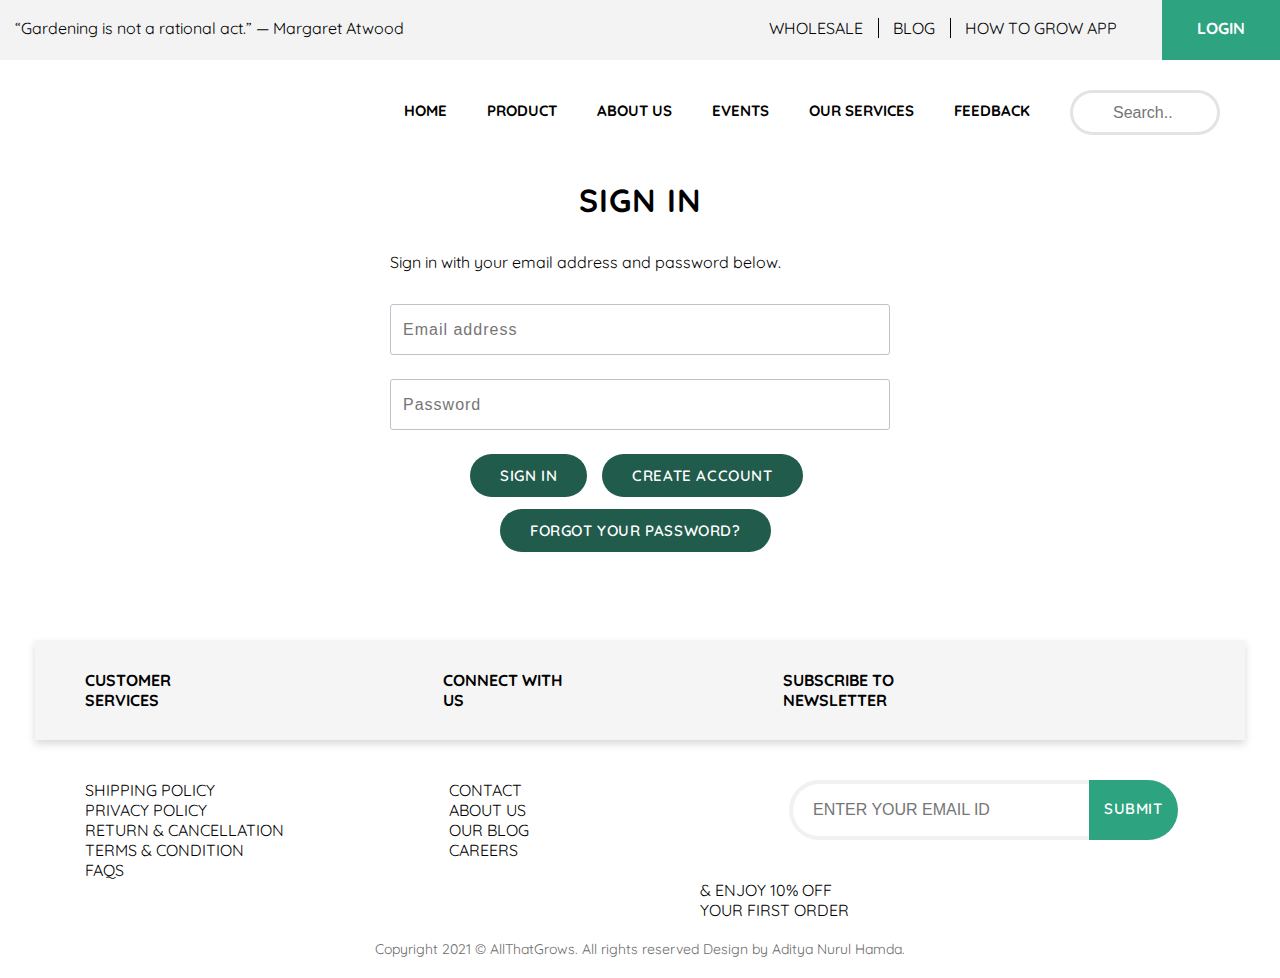
==== login.html @ c0243c1b "login" ====
<!DOCTYPE html>
<html lang="en">

<head>
    <meta charset="UTF-8">
    <meta http-equiv="X-UA-Compatible" content="IE=edge">
    <meta name="viewport" content="width=device-width, initial-scale=1.0">
    <title>Login | All That Grows</title>
    <link rel="icon" href="https://cdn.shopify.com/s/files/1/1380/2059/t/117/assets/favicon.png?v=4972984253205249210"
        type="image/png" />
    <link rel="stylesheet" href="css/login.css">
    <script src="https://kit.fontawesome.com/1e09bce9fd.js" crossorigin="anonymous"></script>

    <script src="https://cdnjs.cloudflare.com/ajax/libs/jquery/3.3.1/jquery.min.js"></script>
</head>

<body>
    <header>
        <div class="padding">
            <div class="kiri">
                <p>“Gardening is not a rational act.” — Margaret Atwood</p>
            </div>
            <div class="kanan">
                <div class="sosmed">
                    <ul>
                        <li style="border-right: 1px solid black; padding-right: 15px;">
                            <a href="">
                                WHOLESALE
                            </a>
                        </li>
                        <li style="border-right: 1px solid black; padding-right: 15px;">
                            <a href="">
                                BLOG
                            </a>
                        </li>
                        <li>
                            <a href="">
                                HOW TO GROW APP
                            </a>
                        </li>
                    </ul>
                </div>
                <div class="login">
                    <a href="">
                        <p>LOGIN</p>
                    </a>
                </div>
            </div>
        </div>
    </header>

    <nav>
        <div class="nav-kiri">
            <a href="">
                <img src="https://cdn.shopify.com/s/files/1/1380/2059/t/117/assets/logo.png?v=12099959411820341887"
                    alt="">
            </a>
        </div>
        <div class="nav-kanan">
            <ul>
                <li>
                    <a href="">
                        Home
                    </a>
                </li>
                <li>
                    <a href="#product">
                        Product
                    </a>
                </li>
                <li>
                    <a href="#about">
                        About Us
                    </a>
                </li>
                <li>
                    <div class="dropdown">
                        <a href="#event" class="dropbtn">Events</a>
                        <!-- <div class="dropdown-content">
                            <a href="#">Workshop</a>
                            <a href="#">Seminar</a>
                            <a href="#">Camp</a>
                        </div> -->
                    </div>
                </li>
                <li>
                    <a href="#service">
                        Our Services
                    </a>
                </li>
                <li>
                    <a href="#feedback">
                        Feedback
                    </a>
                </li>
            </ul>
            <ul class="cari">
                <li>
                    <input class="search" type="text" name="search" placeholder="Search..">
                </li>
                <li>
                    <a href="">
                        <img src="https://cdn.shopify.com/s/files/1/1380/2059/t/117/assets/atg-cart.png?v=14903290622909018087"
                            alt="">
                    </a>
                </li>
            </ul>
        </div>
    </nav>

    <main>
        <div class="judul">
            <h1>
                SIGN IN
            </h1>
        </div>
        <div class="form">
            <div class="teks">
                <p>
                    Sign in with your email address and password below.
                </p>
            </div>
            <form action="">
                <div class="form-email">
                    <input class="email" type="email" placeholder="Email address">
                </div>
                <div class="form-password">
                    <input type="password" class="password" placeholder="Password">
                </div>
                <div class="form-bawah">
                    <div class="atas">
                        <div class="signin">
                            <a class="link-atas" href="">
                                SIGN IN
                            </a>
                        </div>
                        <div class="create">
                            <a class="link-atas" href="">
                                CREATE ACCOUNT
                            </a>
                        </div>
                    </div>
                    <div class="bawah">
                        <div class="forgot">
                            <a href="" class="link-bawah">
                                FORGOT YOUR PASSWORD?
                            </a>
                        </div>
                    </div>
                </div>
            </form>
        </div>
    </main>

    <footer id="feedback">
        <div class="atas-footer">
            <div class="list-atas-footer">
                <p>
                    CUSTOMER SERVICES
                </p>
                <p>
                    CONNECT WITH US
                </p>
                <p>
                    SUBSCRIBE TO NEWSLETTER
                </p>
            </div>
        </div>
        <div class="bawah-footer">
            <div class="atas-bawah-footer">
                <div class="kiri-atas-bawah-footer">
                    <ul>
                        <li>
                            <a href="">
                                SHIPPING POLICY
                            </a>
                        </li>
                        <li>
                            <a href="">
                                PRIVACY POLICY
                            </a>
                        </li>
                        <li>
                            <a href="">
                                RETURN & CANCELLATION
                            </a>
                        </li>
                        <li>
                            <a href="">
                                TERMS & CONDITION
                            </a>
                        </li>
                        <li>
                            <a href="">
                                FAQS
                            </a>
                        </li>
                    </ul>
                </div>
                <div class="tengah-atas-bawah-footer">
                    <ul>
                        <li>
                            <a href="">
                                CONTACT
                            </a>
                        </li>
                        <li>
                            <a href="">
                                ABOUT US
                            </a>
                        </li>
                        <li>
                            <a href="">
                                OUR BLOG
                            </a>
                        </li>
                        <li>
                            <a href="">
                                CAREERS
                            </a>
                        </li>
                    </ul>
                </div>
                <div class="kanan-atas-bawah-footer">
                    <input class="email" type="text" name="search" placeholder="ENTER YOUR EMAIL ID">
                    <a href="" class="link-footer">
                        SUBMIT
                    </a>
                </div>
            </div>
            <div class="bawah-bawah-footer">
                <div class="kiri-bawah-bawah-footer">
                    <img src="https://cdn.shopify.com/s/files/1/1380/2059/t/117/assets/leaf.png?v=9933142420504998060"
                        alt="">
                </div>
                <div class="tengah-bawah-bawah-footer">
                    <ul>
                        <li>
                            <a href="twitter.com" style="color: #00acee;">
                                <i class="fa-2x fa fa-twitter"></i>
                            </a>
                        </li>
                        <li>
                            <a href="facebook.com" style="color: #3b5998;">
                                <i class="fa-2x fa fa-facebook"></i>
                            </a>
                        </li>
                        <li>
                            <a href="instagram.com" style="color:  #c32aa3">
                                <i class="fa-2x fa fa-instagram"></i>
                            </a>
                        </li>
                        <li>
                            <a href="linkedin.com" style="color: #0e76a8;">
                                <i class="fa-2x fa fa-linkedin"></i>
                            </a>
                        </li>
                    </ul>
                </div>
                <div class="kanan-bawah-bawah-footer">
                    <img src="https://cdn.shopify.com/s/files/1/1380/2059/t/117/assets/signup-img.png?v=9838416447156764063"
                        alt="">
                    <p>
                        & ENJOY 10% OFF <br>
                        YOUR FIRST ORDER
                    </p>
                </div>
            </div>
        </div>
        <div class="copyright">
            <p>
                Copyright 2021 © AllThatGrows. All rights reserved Design by Aditya Nurul Hamda.
            </p>
        </div>
    </footer>
</body>

</html>
---- css/login.css ----
@import url("https://fonts.googleapis.com/css2?family=Quicksand:wght@400;700&display=swap");
*,
:before {
  -webkit-box-sizing: border-box;
          box-sizing: border-box;
  margin: 0;
}

body {
  font-family: 'Quicksand', sans-serif;
}

header {
  background: #f3f3f3;
}

header .padding {
  display: -webkit-box;
  display: -ms-flexbox;
  display: flex;
}

header .padding .kiri {
  padding: 17.5px 15px 22.5px 15px;
}

header .padding .kanan {
  display: -webkit-box;
  display: -ms-flexbox;
  display: flex;
  margin: 0 0 0 auto;
}

header .padding .kanan .sosmed {
  padding: 17.5px 35px 22.5px 35px;
}

header .padding .kanan .sosmed ul {
  padding: 0;
}

header .padding .kanan .sosmed ul li {
  margin-right: 10px;
  display: inline-block;
}

header .padding .kanan .sosmed ul li a {
  text-decoration: none;
  color: black;
}

header .padding .kanan .sosmed ul li a:hover {
  color: #2ea380;
}

header .padding .kanan .login a {
  text-decoration: none;
}

header .padding .kanan .login a p {
  padding: 17.5px 35px 22.5px 35px;
  background-color: #2ea380;
  color: white;
  font-weight: bold;
}

header .padding .kanan .login a p:hover {
  opacity: 0.8;
}

nav {
  width: 100%;
  display: -webkit-box;
  display: -ms-flexbox;
  display: flex;
  padding: 15px 30px 15px 30px;
}

nav .nav-kiri a img {
  width: 90px;
}

nav .nav-kanan {
  margin: 0 0 0 auto;
  display: -webkit-box;
  display: -ms-flexbox;
  display: flex;
}

nav .nav-kanan ul {
  list-style-type: none;
  display: -webkit-box;
  display: -ms-flexbox;
  display: flex;
  padding: 0;
}

nav .nav-kanan ul li {
  margin-right: 40px;
  margin-top: 25px;
}

nav .nav-kanan ul li a {
  text-decoration: none;
  font-size: 15px;
  color: black;
  font-weight: 900;
  text-transform: uppercase;
}

nav .nav-kanan ul li a:hover {
  color: #2ea380;
}

nav .nav-kanan .cari li {
  margin-right: 15px;
}

nav .nav-kanan .cari li .search {
  width: 150px;
  height: 45px;
  margin-top: -10px;
  -webkit-box-sizing: border-box;
          box-sizing: border-box;
  border: 3px solid rgba(204, 204, 204, 0.548);
  border-radius: 30px;
  font-size: 16px;
  background-color: white;
  background-image: url("https://www.w3schools.com/howto/searchicon.png");
  background-position: 10px 10px;
  background-repeat: no-repeat;
  padding: 12px 20px 12px 40px;
  -webkit-transition: width 0.4s ease-in-out;
  transition: width 0.4s ease-in-out;
  outline: none;
}

nav .nav-kanan .cari li .search:focus {
  width: 225px;
  border: 3px solid #2ea3809d;
}

.dropbtn {
  color: black;
  font-size: 16px;
  border: none;
  cursor: pointer;
}

.dropdown-content {
  display: none;
  position: absolute;
  background-color: white;
  min-width: 160px;
  -webkit-box-shadow: 0px 8px 16px 0px rgba(0, 0, 0, 0.2);
          box-shadow: 0px 8px 16px 0px rgba(0, 0, 0, 0.2);
  z-index: 99;
}

.dropdown-content a {
  color: black;
  padding: 12px 16px;
  text-decoration: none;
  display: block;
}

.dropdown:hover .dropdown-content {
  display: block;
}

main {
  margin-bottom: 100px;
  padding-top: 30px;
}

main .judul {
  text-align: center;
  margin-bottom: 2rem;
}

main .judul h1 {
  letter-spacing: 1px;
}

main .form {
  width: 500px;
  margin: 0 auto;
}

main .form .teks {
  margin-bottom: 2rem;
}

main .form .form-email .email {
  width: 100%;
  padding: .75rem;
  -webkit-box-shadow: none;
          box-shadow: none;
  display: block;
  font-size: 1rem;
  height: 3.1875rem;
  margin: 0 0 1.5rem;
  line-height: normal;
  letter-spacing: 1px;
  border: 1px solid #bcc3ca;
  background-color: #fff;
  color: #4e4949;
  outline: none;
  border-radius: 3px;
  -webkit-transition: background-color .15s, border-color .15s;
  transition: background-color .15s, border-color .15s;
}

main .form .form-email .email:focus {
  border: 1px solid #2ea380;
}

main .form .form-password .password {
  width: 100%;
  padding: .75rem;
  -webkit-box-shadow: none;
          box-shadow: none;
  display: block;
  font-size: 1rem;
  height: 3.1875rem;
  margin: 0 0 1.5rem;
  line-height: normal;
  letter-spacing: 1px;
  border: 1px solid #bcc3ca;
  background-color: #fff;
  color: #4e4949;
  outline: none;
  border-radius: 3px;
  -webkit-transition: background-color .15s, border-color .15s;
  transition: background-color .15s, border-color .15s;
}

main .form .form-password .password:focus {
  border: 1px solid #2ea380;
}

main .form .form-bawah {
  margin-top: 35px;
}

main .form .form-bawah .atas {
  display: -webkit-box;
  display: -ms-flexbox;
  display: flex;
}

main .form .form-bawah .atas .signin .link-atas {
  -webkit-transition: all .5s ease;
  transition: all .5s ease;
  text-transform: uppercase;
  background-color: #205b4b;
  color: white;
  border-radius: 30px;
  text-decoration: none;
  letter-spacing: .6px;
  padding: 12px 30px;
  font-size: 15px;
  font-weight: 600;
  font-stretch: normal;
  font-style: normal;
  line-height: normal;
  margin-right: 15px;
  margin-left: 80px;
}

main .form .form-bawah .atas .signin .link-atas:hover {
  border: 1px solid #2ea380;
  background-color: rgba(255, 255, 255, 0);
  color: #205b4b;
}

main .form .form-bawah .atas .create .link-atas {
  -webkit-transition: all .5s ease;
  transition: all .5s ease;
  text-transform: uppercase;
  background-color: #205b4b;
  color: white;
  border-radius: 30px;
  text-decoration: none;
  letter-spacing: .6px;
  padding: 12px 30px;
  font-size: 15px;
  font-weight: 600;
  font-stretch: normal;
  font-style: normal;
  line-height: normal;
}

main .form .form-bawah .atas .create .link-atas:hover {
  border: 1px solid #2ea380;
  background-color: rgba(255, 255, 255, 0);
  color: #205b4b;
}

main .form .form-bawah .bawah {
  margin-top: 35px;
}

main .form .form-bawah .bawah .forgot .link-bawah {
  margin-left: 110px;
  -webkit-transition: all .5s ease;
  transition: all .5s ease;
  text-transform: uppercase;
  background-color: #205b4b;
  color: white;
  border-radius: 30px;
  text-decoration: none;
  letter-spacing: .6px;
  padding: 12px 30px;
  font-size: 15px;
  font-weight: 600;
  font-stretch: normal;
  font-style: normal;
  line-height: normal;
}

main .form .form-bawah .bawah .forgot .link-bawah:hover {
  border: 1px solid #2ea380;
  background-color: rgba(255, 255, 255, 0);
  color: #205b4b;
}

footer .atas-footer {
  padding: 0 35px;
}

footer .atas-footer .list-atas-footer {
  display: -webkit-box;
  display: -ms-flexbox;
  display: flex;
  background-color: whitesmoke;
  padding: 30px 50px;
  -webkit-box-shadow: 0 4px 8px 0 rgba(0, 0, 0, 0.2);
  box-shadow: 0 4px 8px 0 rgba(0, 0, 0, 0.151);
}

footer .atas-footer .list-atas-footer p {
  margin-right: 200px;
  font-weight: bold;
}

footer .bawah-footer {
  padding: 40px 35px 0px 85px;
}

footer .bawah-footer .atas-bawah-footer {
  display: -webkit-box;
  display: -ms-flexbox;
  display: flex;
}

footer .bawah-footer .atas-bawah-footer .kiri-atas-bawah-footer ul {
  list-style-type: none;
  padding: 0;
}

footer .bawah-footer .atas-bawah-footer .kiri-atas-bawah-footer ul li {
  margin-right: 165px;
}

footer .bawah-footer .atas-bawah-footer .kiri-atas-bawah-footer ul li a {
  text-decoration: none;
  color: black;
}

footer .bawah-footer .atas-bawah-footer .kiri-atas-bawah-footer ul li a:hover {
  color: #2ea380;
}

footer .bawah-footer .atas-bawah-footer .tengah-atas-bawah-footer {
  margin-right: 260px;
}

footer .bawah-footer .atas-bawah-footer .tengah-atas-bawah-footer ul {
  list-style-type: none;
  padding: 0;
}

footer .bawah-footer .atas-bawah-footer .tengah-atas-bawah-footer ul li a {
  text-decoration: none;
  color: black;
}

footer .bawah-footer .atas-bawah-footer .tengah-atas-bawah-footer ul li a:hover {
  color: #2ea380;
}

footer .bawah-footer .atas-bawah-footer .kanan-atas-bawah-footer {
  display: -webkit-box;
  display: -ms-flexbox;
  display: flex;
}

footer .bawah-footer .atas-bawah-footer .kanan-atas-bawah-footer .email {
  width: 300px;
  height: 60px;
  -webkit-box-sizing: border-box;
          box-sizing: border-box;
  border-left: 4px solid rgba(204, 204, 204, 0.267);
  border-top: 4px solid rgba(204, 204, 204, 0.267);
  border-bottom: 4px solid rgba(204, 204, 204, 0.267);
  border-right: 0.1px solid rgba(228, 13, 13, 0);
  border-top-left-radius: 30px;
  border-bottom-left-radius: 30px;
  font-size: 16px;
  background-color: white;
  padding: 15px 20px 15px 20px;
  -webkit-transition: width 0.4s ease-in-out;
  transition: width 0.4s ease-in-out;
  outline: none;
}

footer .bawah-footer .atas-bawah-footer .kanan-atas-bawah-footer .email:focus {
  border-left: 4px solid #2ea3806e;
  border-top: 4px solid #2ea38077;
  border-bottom: 4px solid #2ea38071;
  border-right: 0.1px solid rgba(228, 13, 13, 0);
}

footer .bawah-footer .atas-bawah-footer .kanan-atas-bawah-footer .link-footer {
  position: relative;
  -webkit-transition: all .5s ease;
  transition: all .5s ease;
  text-transform: uppercase;
  background-color: #2ea380;
  color: white;
  border-top-right-radius: 30px;
  border-bottom-right-radius: 30px;
  text-decoration: none;
  height: 60px;
  letter-spacing: .6px;
  padding: 18.5px 15px;
  -webkit-box-align: center;
      -ms-flex-align: center;
          align-items: center;
  font-size: 15px;
  font-weight: 600;
}

footer .bawah-footer .atas-bawah-footer .kanan-atas-bawah-footer .link-footer:hover {
  opacity: 0.7;
}

footer .bawah-footer .bawah-bawah-footer {
  display: -webkit-box;
  display: -ms-flexbox;
  display: flex;
  margin-top: 20px;
}

footer .bawah-footer .bawah-bawah-footer .kiri-bawah-bawah-footer {
  margin-right: 340px;
}

footer .bawah-footer .bawah-bawah-footer .tengah-bawah-bawah-footer {
  margin-right: 185px;
}

footer .bawah-footer .bawah-bawah-footer .tengah-bawah-bawah-footer ul {
  list-style-type: none;
  padding: 0;
  display: -webkit-box;
  display: -ms-flexbox;
  display: flex;
}

footer .bawah-footer .bawah-bawah-footer .tengah-bawah-bawah-footer ul li {
  margin-right: 15px;
}

footer .bawah-footer .bawah-bawah-footer .kanan-bawah-bawah-footer {
  display: -webkit-box;
  display: -ms-flexbox;
  display: flex;
  margin-top: -20px;
}

footer .bawah-footer .bawah-bawah-footer .kanan-bawah-bawah-footer img {
  margin-right: 30px;
}

footer .copyright {
  text-align: center;
  font-size: 14px;
  color: #6d6b6b;
  padding: 20px;
}
/*# sourceMappingURL=login.css.map */
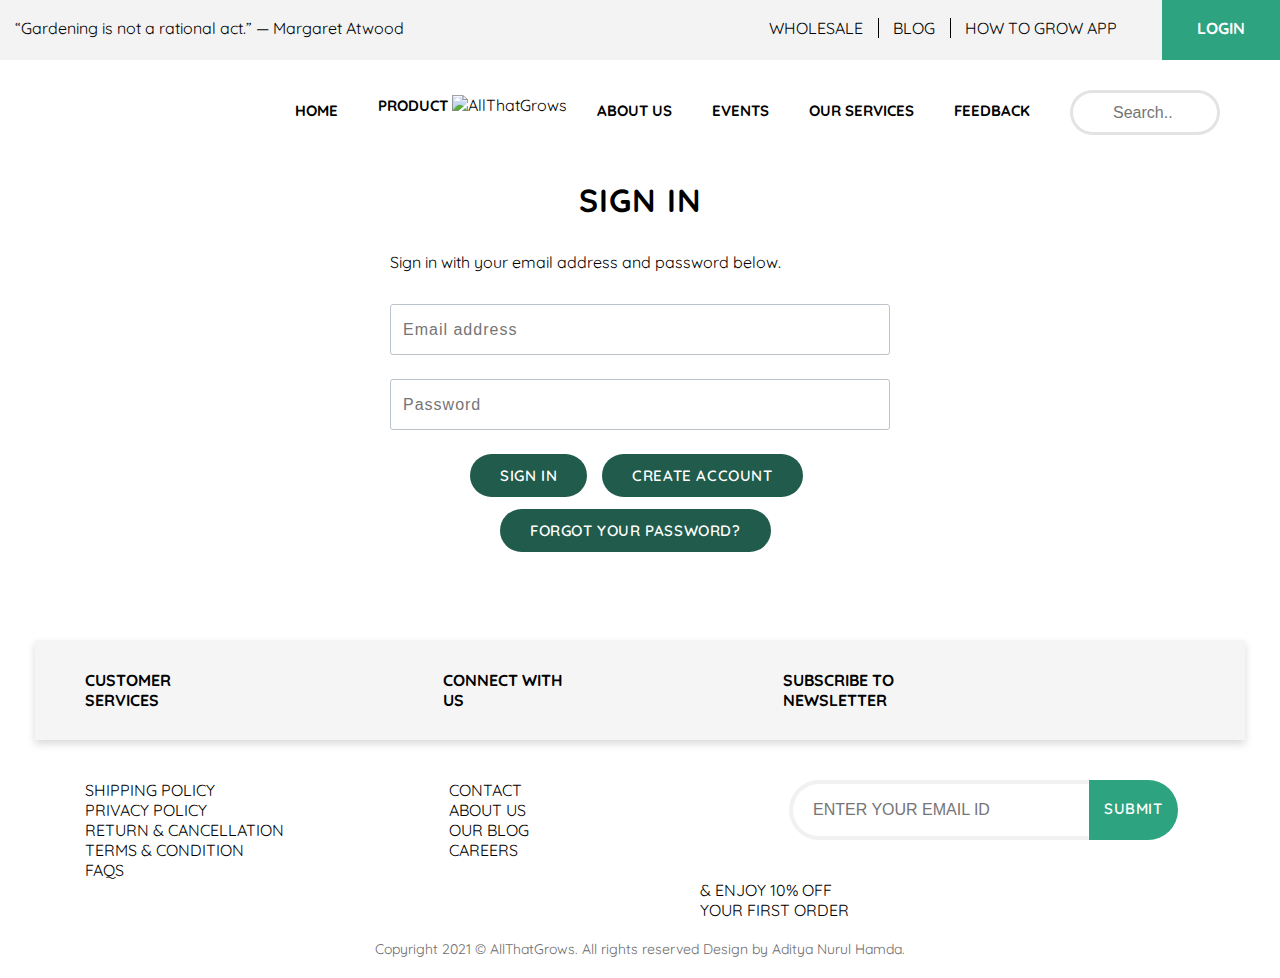
==== commit 6844248a: "home" ====
--- a/login.html
+++ b/login.html
@@ -41,7 +41,7 @@
                     </ul>
                 </div>
                 <div class="login">
-                    <a href="">
+                    <a href="login.html">
                         <p>LOGIN</p>
                     </a>
                 </div>
@@ -59,14 +59,19 @@
         <div class="nav-kanan">
             <ul>
                 <li>
-                    <a href="">
+                    <a href="index.html">
                         Home
                     </a>
                 </li>
-                <li>
+                <li style="margin-top: 20px; margin-right: 30px;">
                     <a href="#product">
                         Product
                     </a>
+                    <label class="new">
+                        <img src="//cdn.shopify.com/s/files/1/1380/2059/t/117/assets/new-label.png?v=13887717226226101729"
+                            data-src="//cdn.shopify.com/s/files/1/1380/2059/t/117/assets/new-label.png?v=13887717226226101729"
+                            alt="AllThatGrows" class=" ls-is-cached lazyloaded">
+                    </label>
                 </li>
                 <li>
                     <a href="#about">
@@ -135,7 +140,7 @@
                             </a>
                         </div>
                         <div class="create">
-                            <a class="link-atas" href="">
+                            <a class="link-atas" href="register.html">
                                 CREATE ACCOUNT
                             </a>
                         </div>
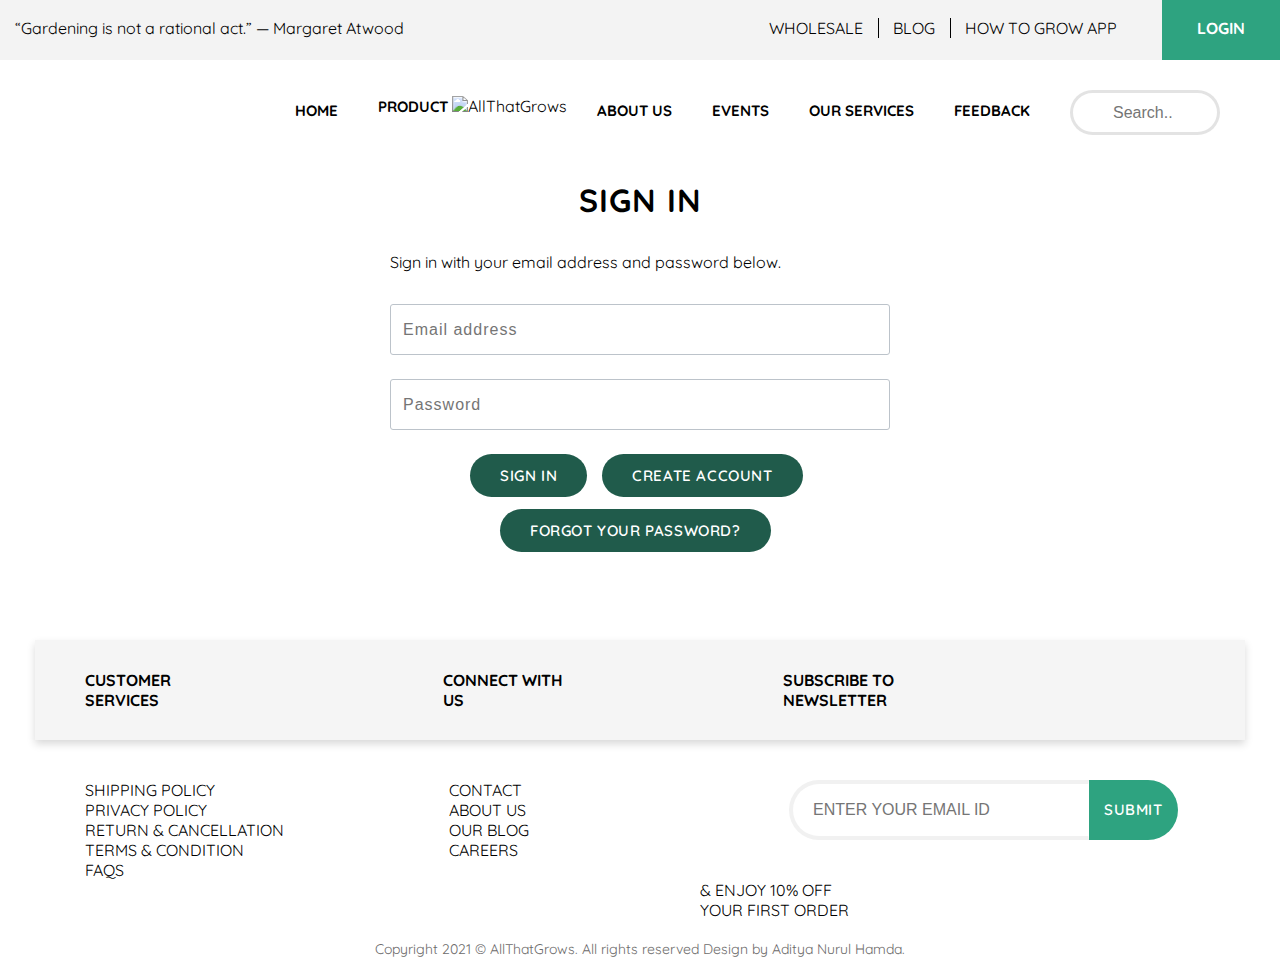
==== commit 877c31eb: "update-lagi" ====
--- a/login.html
+++ b/login.html
@@ -63,12 +63,12 @@
                         Home
                     </a>
                 </li>
-                <li style="margin-top: 20px; margin-right: 30px;">
+                <li style="margin-top: 21.2px; margin-right: 30px;">
                     <a href="#product">
                         Product
                     </a>
                     <label class="new">
-                        <img src="//cdn.shopify.com/s/files/1/1380/2059/t/117/assets/new-label.png?v=13887717226226101729"
+                        <img src="https://cdn.shopify.com/s/files/1/1380/2059/t/117/assets/new-label.png?v=13887717226226101729"
                             data-src="//cdn.shopify.com/s/files/1/1380/2059/t/117/assets/new-label.png?v=13887717226226101729"
                             alt="AllThatGrows" class=" ls-is-cached lazyloaded">
                     </label>
--- a/css/login.css
+++ b/css/login.css
@@ -434,7 +434,7 @@
   text-decoration: none;
   height: 60px;
   letter-spacing: .6px;
-  padding: 18.5px 15px;
+  padding: 20px 15px;
   -webkit-box-align: center;
       -ms-flex-align: center;
           align-items: center;
